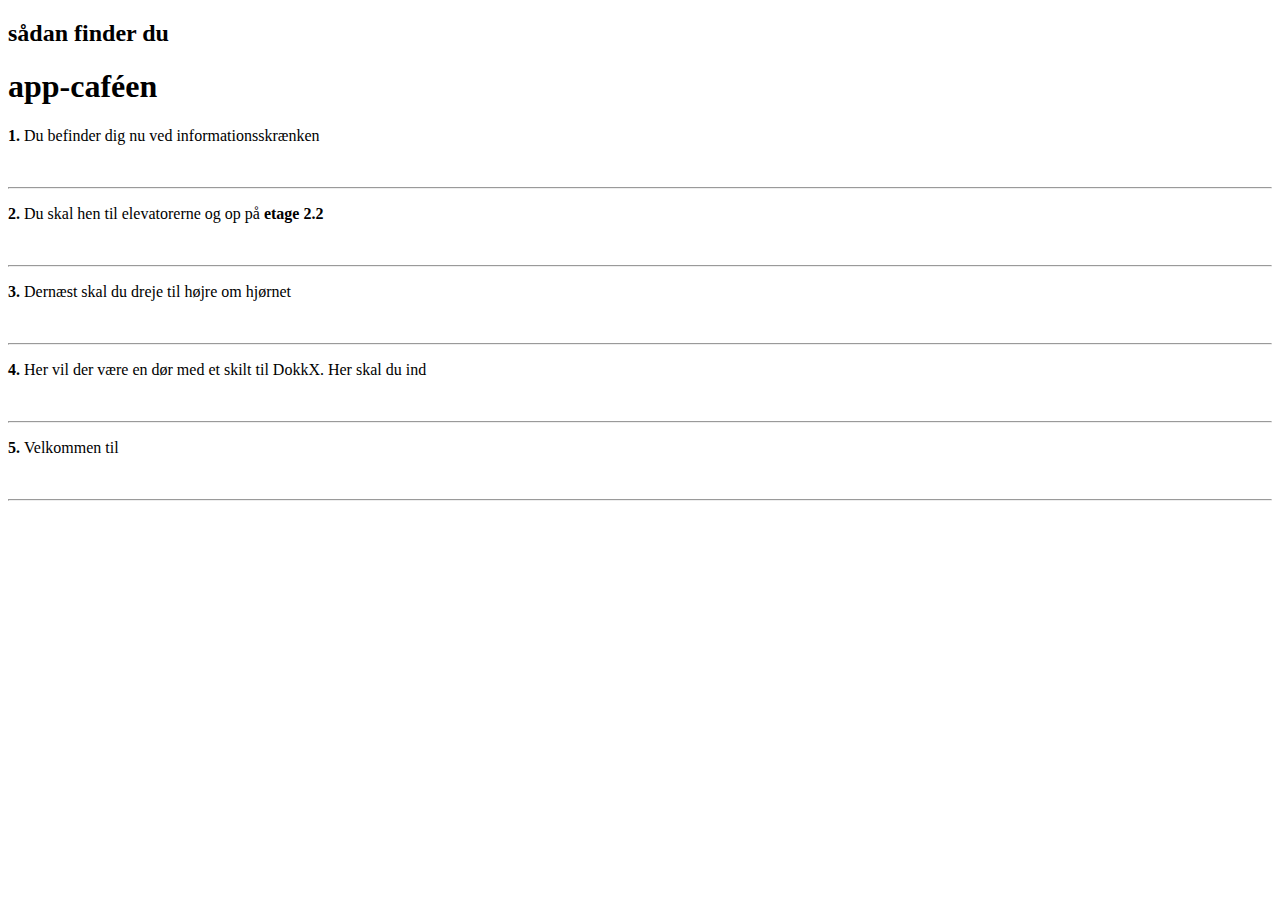
==== index.html @ cfffb1f6 "Create index.html" ====
<!DOCTYPE html>
<html lang="da">
<head>
    <meta charset="UTF-8">
    <meta name="viewport" content="width=device-width, initial-scale=1.0">
    <title>App Café</title>
    <link rel="stylesheet" href="css/style.css">
</head>
<body>
    <header>
        <h2>sådan finder du</h2>
        <h1>app-caféen</h1>
    </header>

    <article><!-- H3 eller P, Murat? -->
        <div>
            <p><strong>1. </strong>Du befinder dig nu ved informationsskrænken</p>
            <img src="img/info.png" alt="">
        </div>
        <hr>
        <div>
            <p><strong>2. </strong>Du skal hen til elevatorerne og op på <strong>etage 2.2</strong></p>
            <img src="img/elevator.png" alt="">
        </div>
        <hr>
        <div>
            <p><strong>3. </strong>Dernæst skal du dreje til højre om hjørnet</p>
            <img src="img/arrow.png" alt="">
        </div>
        <hr>
        <div>
            <p><strong>4. </strong>Her vil der være en dør med et skilt til DokkX. Her skal du ind</p>
            <img src="img/door.png" alt="">
        </div>
        <hr>
        <div>
            <p><strong>5. </strong>Velkommen til</p>
            <img src="img/checkmark.png" alt="">
        </div>
        <hr>
    </article>
</body>
</html>
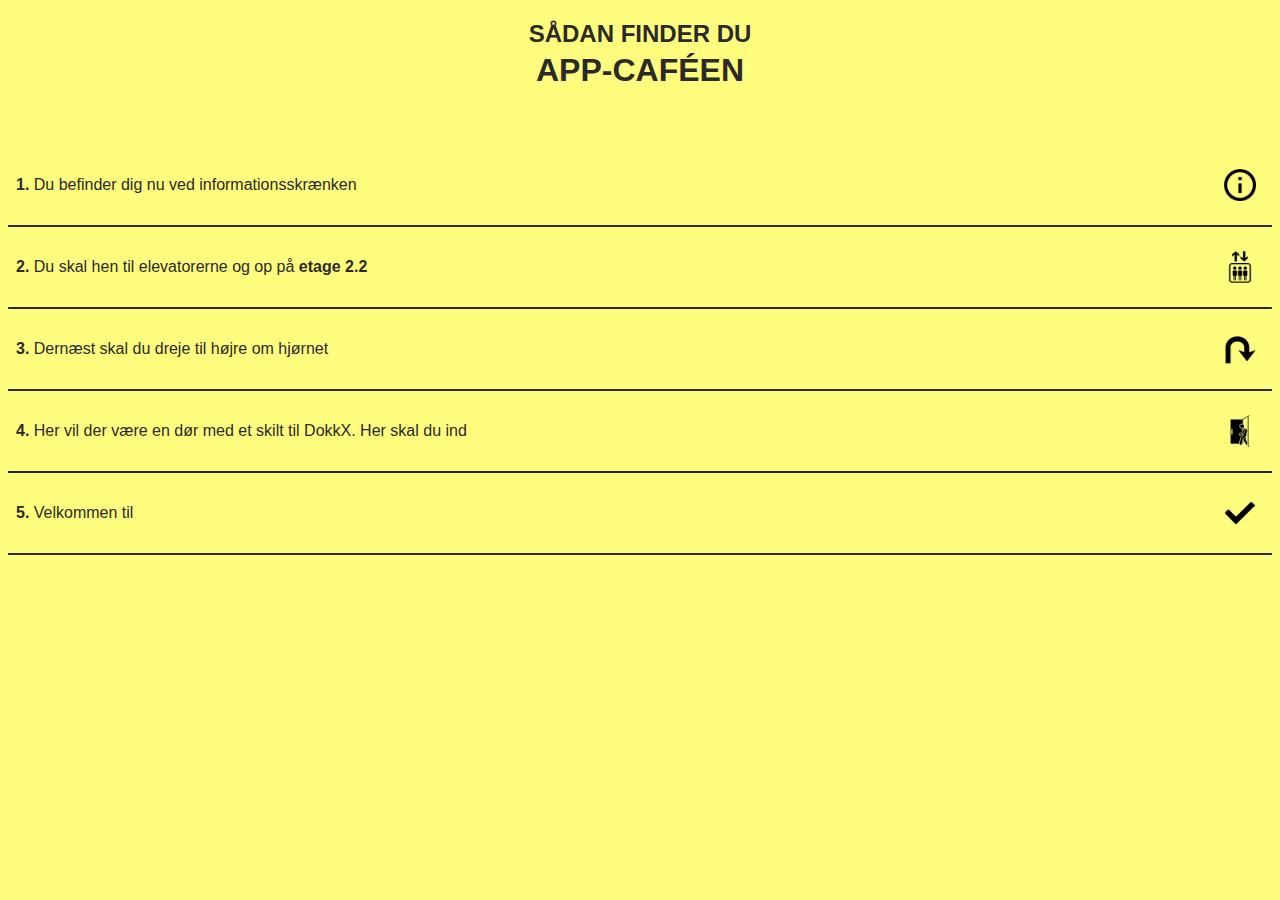
==== commit b56f34cf: "alt text added" ====
--- a/index.html
+++ b/index.html
@@ -12,30 +12,30 @@
         <h1>app-caféen</h1>
     </header>
 
-    <article><!-- H3 eller P, Murat? -->
+    <article>
         <div>
             <p><strong>1. </strong>Du befinder dig nu ved informationsskrænken</p>
-            <img src="img/info.png" alt="">
+            <img src="img/info.png" alt="Information icon">
         </div>
         <hr>
         <div>
             <p><strong>2. </strong>Du skal hen til elevatorerne og op på <strong>etage 2.2</strong></p>
-            <img src="img/elevator.png" alt="">
+            <img src="img/elevator.png" alt="Elevator icon">
         </div>
         <hr>
         <div>
             <p><strong>3. </strong>Dernæst skal du dreje til højre om hjørnet</p>
-            <img src="img/arrow.png" alt="">
+            <img src="img/arrow.png" alt="Arrow icon">
         </div>
         <hr>
         <div>
             <p><strong>4. </strong>Her vil der være en dør med et skilt til DokkX. Her skal du ind</p>
-            <img src="img/door.png" alt="">
+            <img src="img/door.png" alt="Door icon">
         </div>
         <hr>
         <div>
             <p><strong>5. </strong>Velkommen til</p>
-            <img src="img/checkmark.png" alt="">
+            <img src="img/checkmark.png" alt="Done icon">
         </div>
         <hr>
     </article>
--- a/css/style.css
+++ b/css/style.css
@@ -0,0 +1,44 @@
+body{
+    font-family: "MADE Outer Sans", sans-serif;
+    box-sizing: border-box;
+    background-color: #fffd7d;
+    color: #2c2929;
+}
+
+h1{
+    text-align: center;
+    text-transform: uppercase;
+    margin-top: -0.5em;
+    margin-bottom: 2em;
+}
+
+h2{
+    text-align: center;
+    text-transform: uppercase;
+}
+
+article {
+    width: 100%;
+}
+
+hr {
+    border: 1px solid #2c2929;
+}
+
+article div {
+    display: flex;
+    flex-direction: row;
+    justify-content: space-between;
+    align-items: center;
+}
+
+article p {
+    margin-left: 0.5em;
+}
+
+article img {
+    /* border: 2px solid red; */
+    height: 2em;
+    width: auto;
+    margin: 1em;
+}
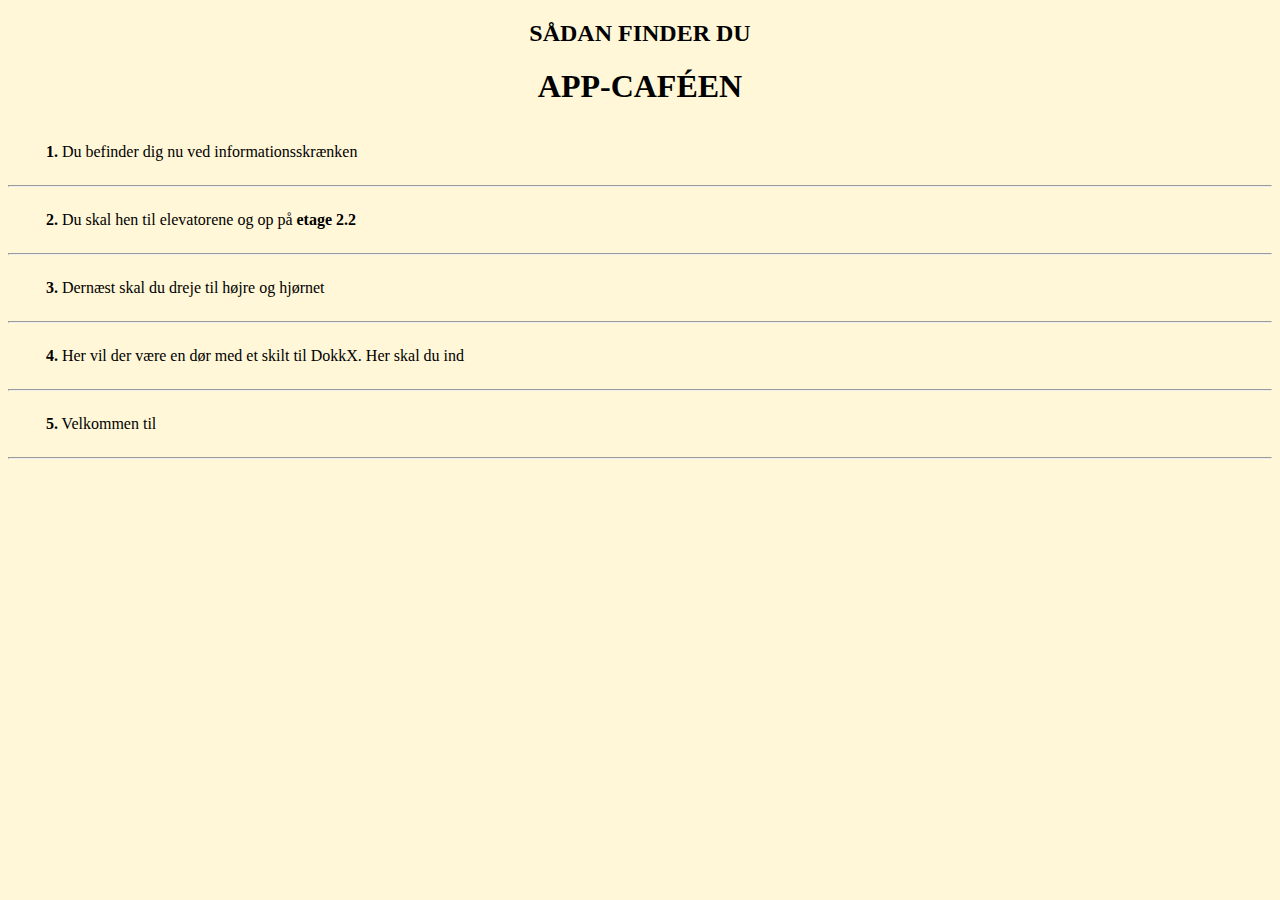
==== commit 8a05ab3b: "zilmer first upload" ====
--- a/index.html
+++ b/index.html
@@ -8,36 +8,38 @@
 </head>
 <body>
     <header>
-        <h2>sådan finder du</h2>
-        <h1>app-caféen</h1>
+        <h2>Sådan finder du</h2>
+        <H1>App-Caféen</H1>
     </header>
 
-    <article>
-        <div>
-            <p><strong>1. </strong>Du befinder dig nu ved informationsskrænken</p>
-            <img src="img/info.png" alt="Information icon">
-        </div>
-        <hr>
-        <div>
-            <p><strong>2. </strong>Du skal hen til elevatorerne og op på <strong>etage 2.2</strong></p>
-            <img src="img/elevator.png" alt="Elevator icon">
-        </div>
-        <hr>
-        <div>
-            <p><strong>3. </strong>Dernæst skal du dreje til højre om hjørnet</p>
-            <img src="img/arrow.png" alt="Arrow icon">
-        </div>
-        <hr>
-        <div>
-            <p><strong>4. </strong>Her vil der være en dør med et skilt til DokkX. Her skal du ind</p>
-            <img src="img/door.png" alt="Door icon">
-        </div>
-        <hr>
-        <div>
-            <p><strong>5. </strong>Velkommen til</p>
-            <img src="img/checkmark.png" alt="Done icon">
-        </div>
-        <hr>
-    </article>
+    
+<article>
+    <section id="section1">
+        <p><strong>1.</strong> Du befinder dig nu ved informationsskrænken</p> 
+        <img src="img/icons 80x80px/info1.png" alt="">
+    </section>
+    <hr>
+    <section id="section2">
+        <p><strong>2.</strong> Du skal hen til elevatorene og op på <strong>etage 2.2</strong></p>
+        <img src="img/icons 80x80px/elevator1.png" alt="">
+    </section>
+    <hr>
+    <section id="section3">
+        <p><strong>3.</strong> Dernæst skal du dreje til højre og hjørnet</p>
+        <img src="img/icons 80x80px/pil1.png" alt="">
+    </section>
+    <hr>
+    <section id="section4">
+    <p><strong>4.</strong> Her vil der være en dør med et skilt til DokkX. Her skal du ind</p>
+    <img src="img/icons 80x80px/dør1.png" alt="">
+    </section>
+    <hr>
+    <section id="section5">
+    <p><strong>5.</strong> Velkommen til</p>
+    <img src="img/icons 80x80px/flueben1.png" alt="">
+    </section>
+    <hr>
+</article>
+    
 </body>
-</html>
+</html>--- a/css/style.css
+++ b/css/style.css
@@ -1,44 +1,115 @@
 body{
-    font-family: "MADE Outer Sans", sans-serif;
-    box-sizing: border-box;
-    background-color: #fffd7d;
-    color: #2c2929;
-}
-
-h1{
-    text-align: center;
-    text-transform: uppercase;
-    margin-top: -0.5em;
-    margin-bottom: 2em;
-}
-
-h2{
-    text-align: center;
-    text-transform: uppercase;
-}
-
-article {
-    width: 100%;
-}
-
-hr {
-    border: 1px solid #2c2929;
-}
-
-article div {
-    display: flex;
-    flex-direction: row;
-    justify-content: space-between;
-    align-items: center;
-}
-
-article p {
-    margin-left: 0.5em;
-}
-
-article img {
-    /* border: 2px solid red; */
-    height: 2em;
-    width: auto;
-    margin: 1em;
-}
+    font-family: "Made outer sans";
+    background-color: #fff7d7;
+    }
+    
+    h1,h2{
+        text-transform: uppercase;
+        text-align: center;
+    }
+    
+    
+    
+    article img {
+    
+        width: 2em;
+        height: auto;
+    
+    }
+    
+    #section1 {
+        display: flex;
+        flex-direction: row;
+        justify-content: space-between;
+        padding-left: 3%;
+        align-items: center;
+        /* gap: 58%; */
+        padding-right: 3%;
+    }
+    
+    #section2 {
+        display: flex;
+        flex-direction: row;
+        justify-content: space-between;
+        padding-left: 3%;
+        align-items: center;
+        /* gap: 58%; */
+        padding-right: 3%;
+    }
+    
+    #section3 {
+        display: flex;
+        flex-direction: row;
+        justify-content: space-between;
+        padding-left: 3%;
+        align-items: center;
+        /* gap: 58%; */
+        padding-right: 3%;
+    }
+    
+    #section4 {
+        display: flex;
+        flex-direction: row;
+        justify-content: space-between;
+        padding-left: 3%;
+        align-items: center;
+        /* gap: 58%; */
+        padding-right: 3%;
+    }
+    
+    #section5 {
+        display: flex;
+        flex-direction: row;
+        justify-content: space-between;
+        padding-left: 3%;
+        align-items: center;
+        /* gap: 58%; */
+        padding-right: 3%;
+    }
+    
+    /* #innerbox1{
+        display: flex;
+        justify-content: space-around;
+        flex-direction: row;
+        align-content: center;
+        align-items: center;
+    }
+    
+    #innerbox2{
+        display: flex;
+        justify-content: space-around;
+        flex-direction: row;
+        align-content: center;
+        align-items: center;
+    }
+    
+    #innerbox3{
+        display: flex;
+        justify-content: space-around;
+        flex-direction: row;
+        align-content: center;
+        align-items: center;
+    }
+    
+    #innerbox4{
+        display: flex;
+        justify-content: space-around;
+        flex-direction: row;
+        align-content: center;
+        align-items: center;
+    }
+    
+    #innerbox5{
+        display: flex;
+        justify-content: space-around;
+        flex-direction: row;
+        align-content: center;
+        align-items: center;
+    }
+    #innerbox6{
+        display: flex;
+        justify-content: space-around;
+        flex-direction: row;
+        align-content: center;
+        align-items: center;
+    } */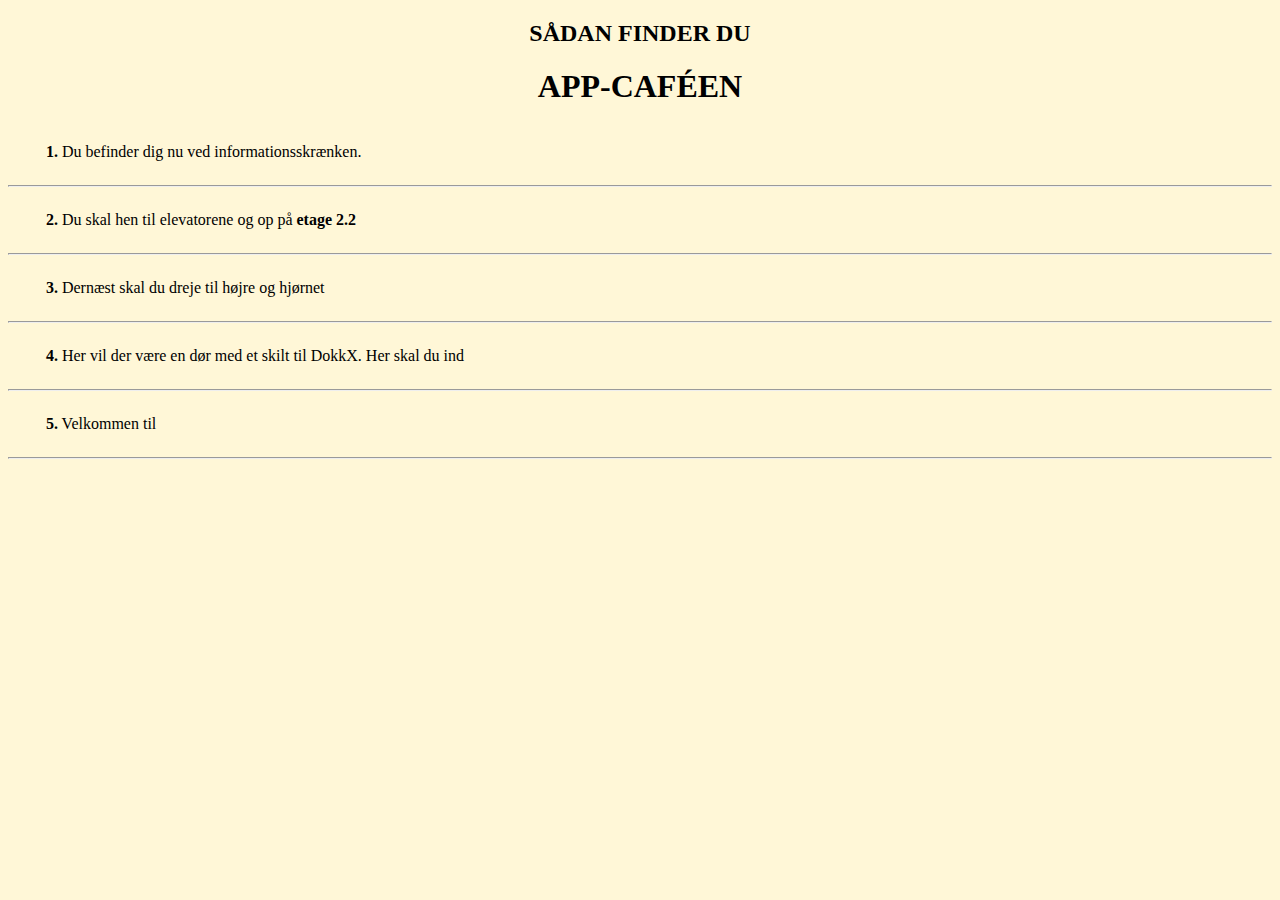
==== commit 1e619c01: "connection check" ====
--- a/index.html
+++ b/index.html
@@ -15,7 +15,7 @@
     
 <article>
     <section id="section1">
-        <p><strong>1.</strong> Du befinder dig nu ved informationsskrænken</p> 
+        <p><strong>1.</strong> Du befinder dig nu ved informationsskrænken.</p> 
         <img src="img/icons 80x80px/info1.png" alt="">
     </section>
     <hr>
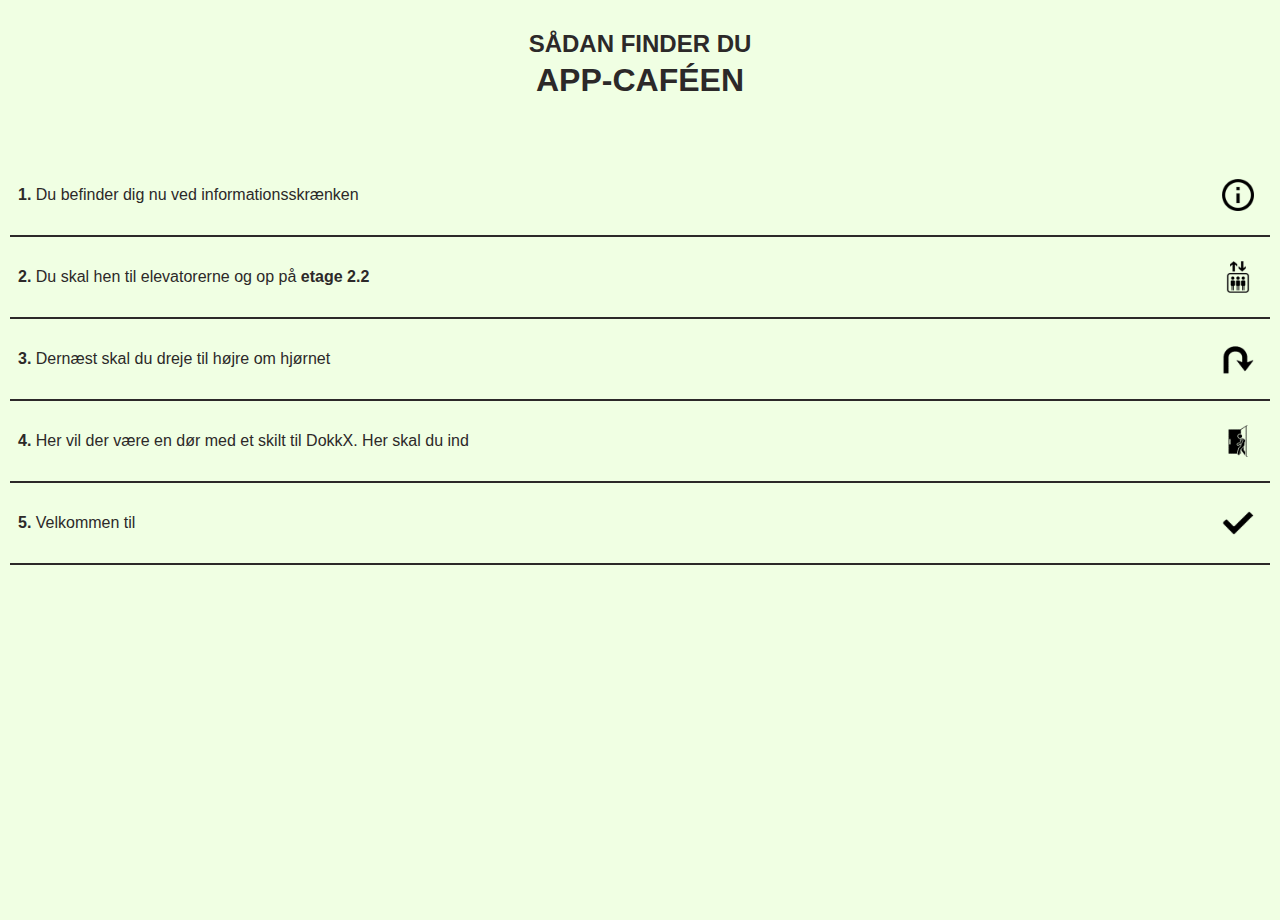
==== commit 40b409df: "logos added" ====
--- a/index.html
+++ b/index.html
@@ -4,42 +4,41 @@
     <meta charset="UTF-8">
     <meta name="viewport" content="width=device-width, initial-scale=1.0">
     <title>App Café</title>
+    <link rel="icon" href="img/kommune_logo.png" type="image/x-icon">
     <link rel="stylesheet" href="css/style.css">
 </head>
 <body>
     <header>
-        <h2>Sådan finder du</h2>
-        <H1>App-Caféen</H1>
+        <h2>sådan finder du</h2>
+        <h1>app-caféen</h1>
     </header>
 
-    
-<article>
-    <section id="section1">
-        <p><strong>1.</strong> Du befinder dig nu ved informationsskrænken.</p> 
-        <img src="img/icons 80x80px/info1.png" alt="">
-    </section>
-    <hr>
-    <section id="section2">
-        <p><strong>2.</strong> Du skal hen til elevatorene og op på <strong>etage 2.2</strong></p>
-        <img src="img/icons 80x80px/elevator1.png" alt="">
-    </section>
-    <hr>
-    <section id="section3">
-        <p><strong>3.</strong> Dernæst skal du dreje til højre og hjørnet</p>
-        <img src="img/icons 80x80px/pil1.png" alt="">
-    </section>
-    <hr>
-    <section id="section4">
-    <p><strong>4.</strong> Her vil der være en dør med et skilt til DokkX. Her skal du ind</p>
-    <img src="img/icons 80x80px/dør1.png" alt="">
-    </section>
-    <hr>
-    <section id="section5">
-    <p><strong>5.</strong> Velkommen til</p>
-    <img src="img/icons 80x80px/flueben1.png" alt="">
-    </section>
-    <hr>
-</article>
-    
+    <article>
+        <section>
+            <p><strong>1. </strong>Du befinder dig nu ved informationsskrænken</p>
+            <img src="img/info.png" alt="Information icon">
+        </section>
+        <hr>
+        <section>
+            <p><strong>2. </strong>Du skal hen til elevatorerne og op på <strong>etage 2.2</strong></p>
+            <img src="img/elevator.png" alt="Elevator icon">
+        </section>
+        <hr>
+        <section>
+            <p><strong>3. </strong>Dernæst skal du dreje til højre om hjørnet</p>
+            <img src="img/arrow.png" alt="Arrow icon">
+        </section>
+        <hr>
+        <section>
+            <p><strong>4. </strong>Her vil der være en dør med et skilt til DokkX. Her skal du ind</p>
+            <img src="img/door.png" alt="Door icon">
+        </section>
+        <hr>
+        <section>
+            <p><strong>5. </strong>Velkommen til</p>
+            <img src="img/checkmark.png" alt="Done icon">
+        </section>
+        <hr>
+    </article>
 </body>
-</html>+</html>
--- a/css/style.css
+++ b/css/style.css
@@ -1,115 +1,60 @@
-body{
-    font-family: "Made outer sans";
-    background-color: #fff7d7;
-    }
-    
-    h1,h2{
-        text-transform: uppercase;
-        text-align: center;
-    }
-    
-    
-    
-    article img {
-    
-        width: 2em;
-        height: auto;
-    
-    }
-    
-    #section1 {
-        display: flex;
-        flex-direction: row;
-        justify-content: space-between;
-        padding-left: 3%;
-        align-items: center;
-        /* gap: 58%; */
-        padding-right: 3%;
-    }
-    
-    #section2 {
-        display: flex;
-        flex-direction: row;
-        justify-content: space-between;
-        padding-left: 3%;
-        align-items: center;
-        /* gap: 58%; */
-        padding-right: 3%;
-    }
-    
-    #section3 {
-        display: flex;
-        flex-direction: row;
-        justify-content: space-between;
-        padding-left: 3%;
-        align-items: center;
-        /* gap: 58%; */
-        padding-right: 3%;
-    }
-    
-    #section4 {
-        display: flex;
-        flex-direction: row;
-        justify-content: space-between;
-        padding-left: 3%;
-        align-items: center;
-        /* gap: 58%; */
-        padding-right: 3%;
-    }
-    
-    #section5 {
-        display: flex;
-        flex-direction: row;
-        justify-content: space-between;
-        padding-left: 3%;
-        align-items: center;
-        /* gap: 58%; */
-        padding-right: 3%;
-    }
-    
-    /* #innerbox1{
-        display: flex;
-        justify-content: space-around;
-        flex-direction: row;
-        align-content: center;
-        align-items: center;
-    }
-    
-    #innerbox2{
-        display: flex;
-        justify-content: space-around;
-        flex-direction: row;
-        align-content: center;
-        align-items: center;
-    }
-    
-    #innerbox3{
-        display: flex;
-        justify-content: space-around;
-        flex-direction: row;
-        align-content: center;
-        align-items: center;
-    }
-    
-    #innerbox4{
-        display: flex;
-        justify-content: space-around;
-        flex-direction: row;
-        align-content: center;
-        align-items: center;
-    }
-    
-    #innerbox5{
-        display: flex;
-        justify-content: space-around;
-        flex-direction: row;
-        align-content: center;
-        align-items: center;
-    }
-    #innerbox6{
-        display: flex;
-        justify-content: space-around;
-        flex-direction: row;
-        align-content: center;
-        align-items: center;
-    } */+:root {
+    --bgcol: #f0ffe3;
+    --scol: #ffffff;
+    --textcol: #2c2929;
+  }
+
+* {
+    box-sizing: border-box;
+}
+
+body {
+    font-family: "MADE Outer Sans", sans-serif;
+    background-color: var(--bgcol);
+    color: var(--textcol);
+    display: flex;
+    flex-direction: column;
+    margin: 10px;
+    min-height: 100vh;
+    height: 100%;
+    /* border: solid 2px red; */
+}
+
+h1{
+    text-align: center;
+    text-transform: uppercase;
+    margin-top: -0.5em;
+    margin-bottom: 2em;
+}
+
+h2{
+    text-align: center;
+    text-transform: uppercase;
+}
+
+article {
+    width: 100%;
+}
+
+hr {
+    border: 1px solid #2c2929;
+}
+
+article section {
+    display: flex;
+    flex-direction: row;
+    justify-content: space-between;
+    align-items: center;
+}
+
+article p {
+    margin-left: 0.5em;
+}
+
+article img {
+    /* border: 2px solid red; */
+    height: 2em;
+    width: auto;
+    margin: 1em;
+}
+
